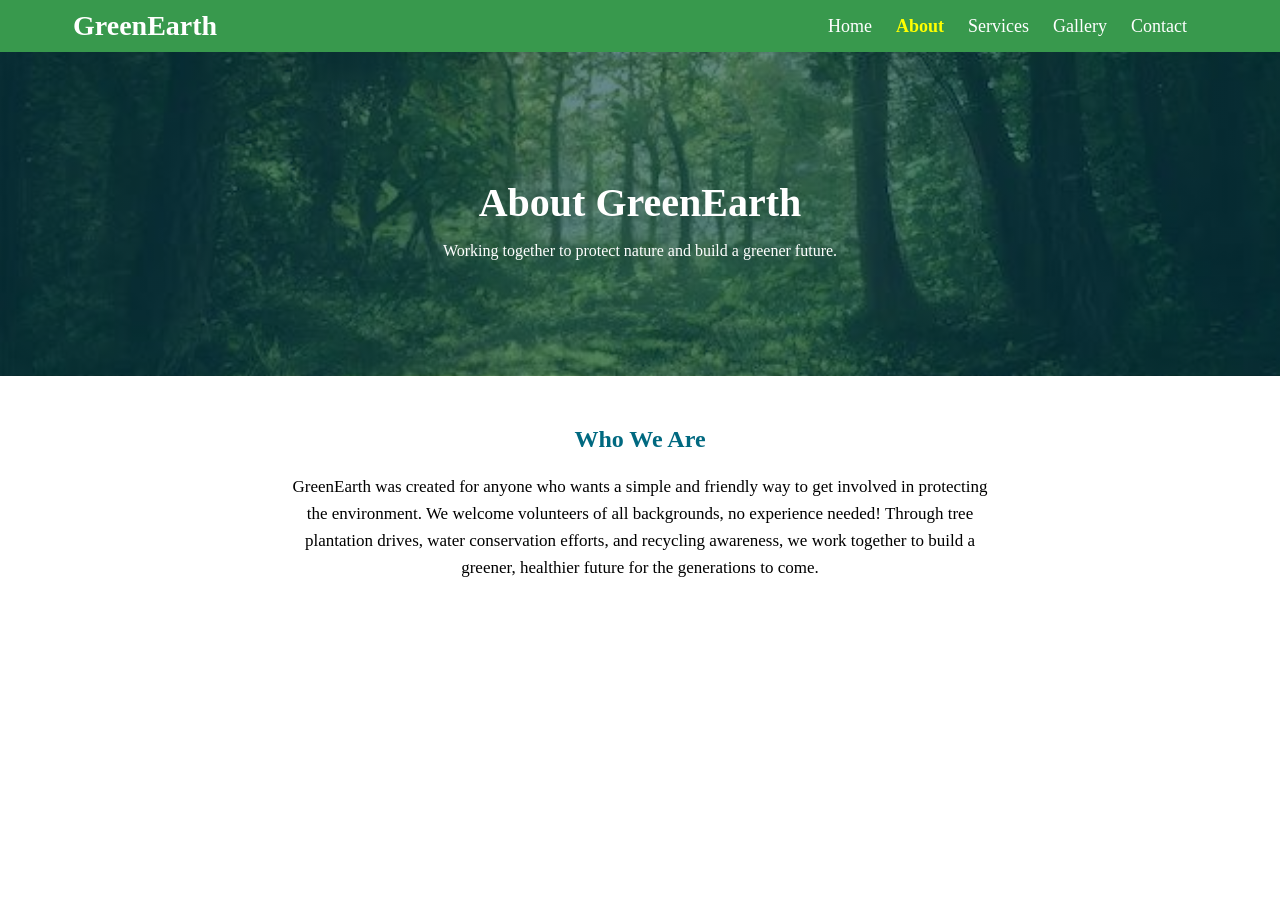
==== about.html @ 35a18a33 "First Commit" ====
<!DOCTYPE html>
<html lang="en">
<head>
    <meta charset="UTF-8">
    <meta name="viewport" content="width=device-width, initial-scale=1.0">
    <title>GreenEarth - About</title>
    <link rel="stylesheet" href="style.css">
</head>
<body>
<header>
    <div class="navbar">
        <div class="logo">
            GreenEarth
        </div>

        <div class="div-links">
            <a href="index.html">Home</a>
            <a href="about.html">About</a>
            <a href="services.html">Services</a>
            <a href="gallery.html">Gallery</a>
            <a href="contact.html">Contact</a>
        </div>

    </div>
   </header>

   <div class="about">
        <h1>About GreenEarth</h1>
        <p>Working together to protect nature and build a greener future.</p>
   </div>

    <div class="container">
        <h2 class="section-title">Who We Are</h2>
        <p class="section-subtitle">
            GreenEarth was created for anyone who wants a simple and friendly
            way to get involved in protecting the environment. We welcome
            volunteers of all backgrounds, no experience needed! Through tree
            plantation drives, water conservation efforts, and recycling
            awareness, we work together to build a greener, healthier future
            for the generations to come.
        </p>
    </div>

<script src="script.js"></script>
</body>
</html>
---- style.css ----
header{
    background-color: rgba(1, 125, 28, 0.78);
    padding: 10px ;
}

.navbar{
    width: 90%;
    margin: auto;
    display: flex;
    justify-content: space-between;
    align-items: center;
}

.div-links a{
    color: white;
    text-decoration: none;
    margin-right: 20px;
    font-size: 18px;
}

.div-links a:hover{
    color: yellow;
}

.logo{
    color: white;
    font-size: 28px;
    font-weight: bold;
}

body{
    font-family: serif, sans-serif;
    margin: 0;
}

h2{
    text-align: center;
    color: rgb(0, 105, 128);
}

.hero{
    background-image: linear-gradient(rgba(0,60,75,0.6), rgba(0,60,75,0.6)), url('images/images.jpeg');
    background-size: cover;
    background-position: center;
    color: white;
    text-align: center;
    padding: 100px 20px;
}

.hero h1{
    font-size: 40px;
    margin-bottom: 15px;
}

.hero p{
    font-size: 18px;
    margin-bottom: 25px;
}

.hero a{
    background-color: rgb(255, 0, 140);
    color: white;
    text-decoration: none;
    padding: 12px 28px;
    border-radius: 5px;
    font-size: 16px;
}

.hero a:hover{
    background-color: rgb(0, 105, 128);
}

/* Welcome section */
.welcome{
    width: 80%;
    margin: 50px auto;
    text-align: center;
}

.welcome h2{
    color: rgb(0, 105, 128);
}

.features{
    width: 90%;
    margin: 40px auto;
    display: flex;
    justify-content: space-between;
    flex-wrap: wrap;
    gap: 20px;
}

.feature-card{
    flex: 1;
    min-width: 250px;
    border: 1px solid black;
    padding: 20px;
    text-align: center;
    border-top: 5px solid rgb(255, 0, 140);
}

.feature-card h3{
    color: rgb(0, 105, 128);
}

.about{
    background-image: linear-gradient(rgba(0,60,75,0.6), rgba(0,60,75,0.6)), url('images/images.jpeg');
    background-size: cover;
    background-position: center;
    color: white;
    text-align: center;
    padding: 100px 20px;
}

.about h1{
    font-size: 40px;
    margin-bottom: 15px;
}

.container{
    width: 80%;
    max-width: 700px;
    margin: 50px auto;
    text-align: center;
}

.section-title{
    color: rgb(0, 105, 128);
    text-align: center;
}

.section-subtitle{
    font-size: 17px;
    line-height: 1.6;
}

.service-banner{
    background-image: linear-gradient(rgba(0,60,75,0.6), rgba(0,60,75,0.6)), url('images/images.jpeg');
    background-color: rgb(0, 105, 128);
    color: white;
    text-align: center;
    padding: 40px 20px;
}

.services-container{
    width: 85%;
    margin: 40px auto;
}

.service-cards{
    display: flex;
    flex-wrap: wrap;
    justify-content: space-between;
    gap: 20px;
    margin-top: 20px;
}

.service-card{
    flex: 1;
    min-width: 260px;
    border: 1px solid black;
    border-top: 5px solid rgb(255, 0, 140);
    text-align: center;
    padding-bottom: 20px;
}

.service-card img{
    width: 100%;
    height: 180px;
    object-fit: cover;
}

.service-card h3{
    color: rgb(0, 105, 128);
    margin: 15px 10px 5px 10px;
}

.service-card p{
    padding: 0 15px;
}

.page-banner{
    background-image: linear-gradient(rgba(0,60,75,0.6), rgba(0,60,75,0.6)), url('images/images.jpeg');
    background-size: cover;
    background-position: center;
    color: white;
    text-align: center;
    padding: 60px 20px;
}

.page-banner h1{
    font-size: 36px;
    margin-bottom: 10px;
}

.page-banner p{
    font-size: 18px;
}

.gallery-grid{
    width: 90%;
    margin: 40px auto;
    text-align: center;
}

.gallery-grid img{
    width: 250px;
    height: 180px;
    object-fit: cover;
    border-radius: 3px;
    margin: 10px;
}

.gallery-grid img:hover{
    opacity: 0.8;
    cursor: pointer;
}

.contact{
    width: 80%;
    max-width: 600px;
    margin: 50px auto;
    text-align: center;
}

.contact h2{
    color: rgb(0, 105, 128);
    margin-bottom: 30px;
}

.contact form{
    text-align: left;
    border: 1px solid black;
    border-top: 5px solid rgb(255, 0, 140);
    padding: 30px;
}

.contact label{
    font-weight: bold;
    color: rgb(0, 105, 128);
}

.contact input[type="text"],
.contact input[type="email"],
.contact input[type="tel"],
.contact textarea{
    width: 100%;
    padding: 10px;
    margin: 8px 0 18px 0;
    border: 1px solid #ccc;
    border-radius: 4px;
    font-family: inherit;
    font-size: 16px;
    box-sizing: border-box;
}

.contact input[type="submit"]{
    background-color: rgb(255, 0, 140);
    color: white;
    text-decoration: none;
    padding: 12px 28px;
    border: none;
    border-radius: 5px;
    font-size: 16px;
    cursor: pointer;
}

.contact input[type="submit"]:hover{
    background-color: rgb(0, 105, 128);
}

footer{
    background-color: rgb(1, 125, 28, 0.78);
    color: white;
    text-align: center;
    padding: 30px 20px;
}

footer p{
    margin: 6px 0;
    font-size: 15px;
}
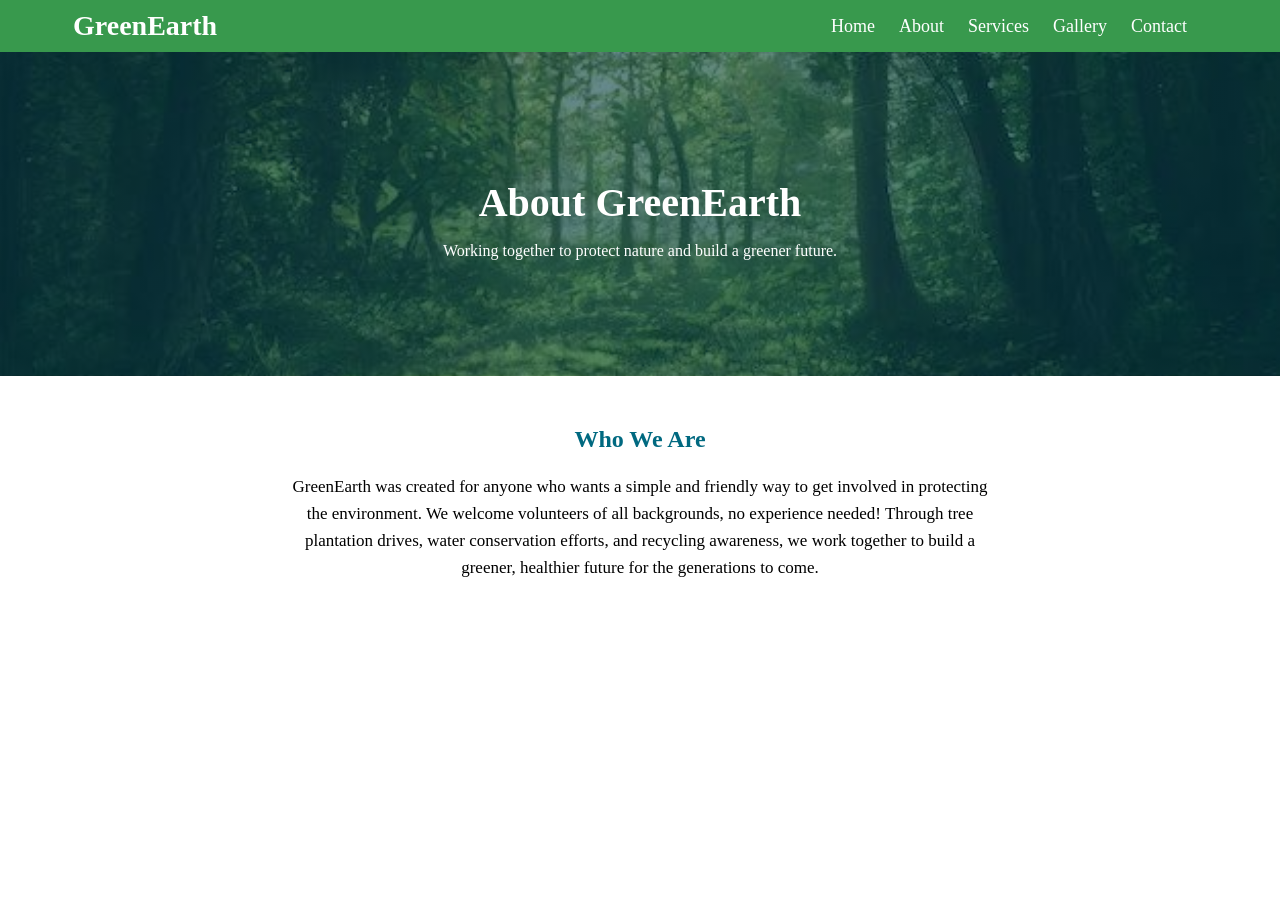
==== commit 081f0dec: "Final Done" ====
--- a/about.html
+++ b/about.html
@@ -3,14 +3,14 @@
 <head>
     <meta charset="UTF-8">
     <meta name="viewport" content="width=device-width, initial-scale=1.0">
-    <title>GreenEarth - About</title>
+    <title>About</title>
     <link rel="stylesheet" href="style.css">
 </head>
 <body>
 <header>
     <div class="navbar">
         <div class="logo">
-            GreenEarth
+            <a href="index.html">GreenEarth</a>
         </div>
 
         <div class="div-links">
--- a/style.css
+++ b/style.css
@@ -20,10 +20,11 @@
 }
 
 .div-links a:hover{
-    color: yellow;
-}
-
-.logo{
+    color: rgb(232, 232, 19);
+}
+.logo a {
+    display: block;
+    text-decoration: none;
     color: white;
     font-size: 28px;
     font-weight: bold;
@@ -71,7 +72,6 @@
     background-color: rgb(0, 105, 128);
 }
 
-/* Welcome section */
 .welcome{
     width: 80%;
     margin: 50px auto;
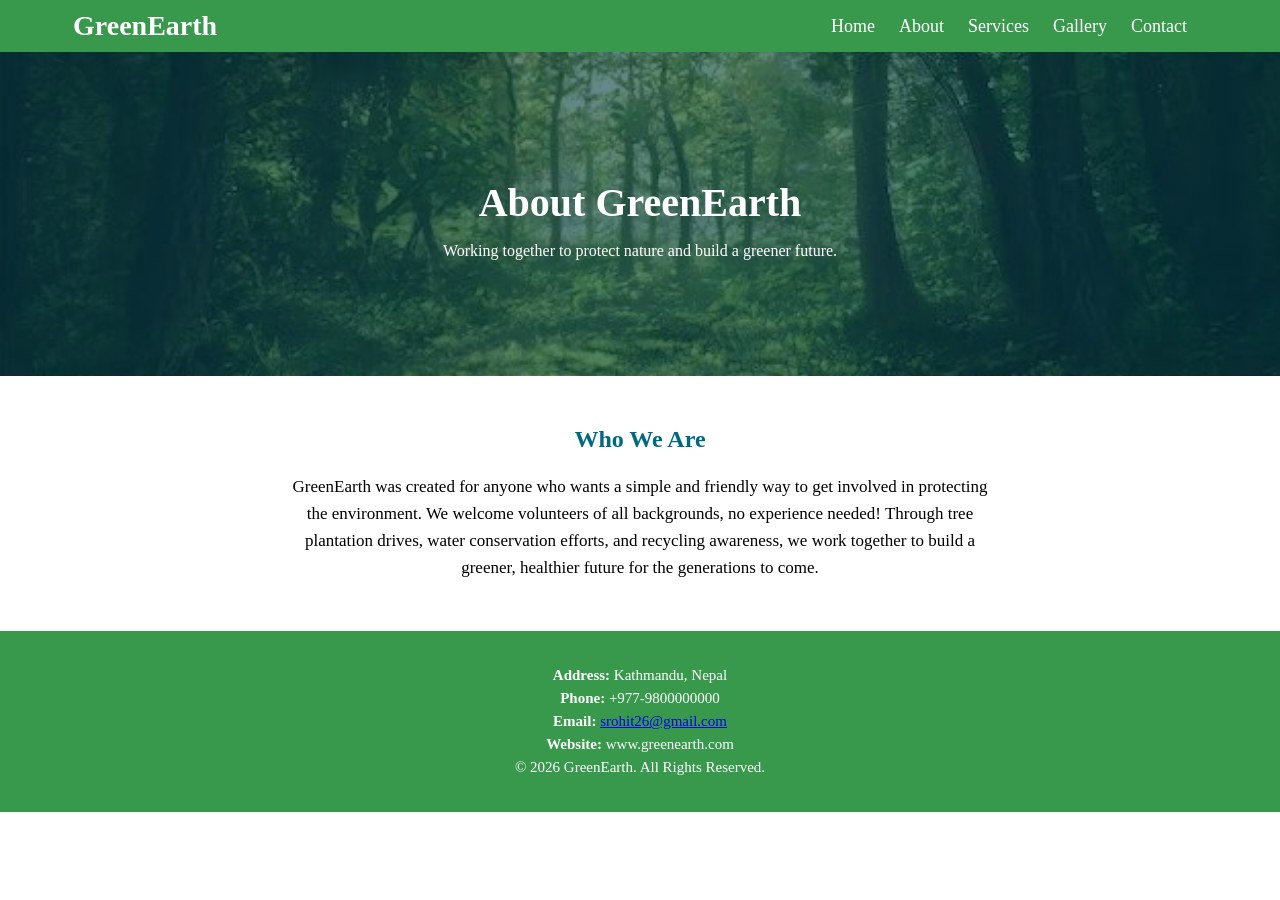
==== commit 33d364f3: "Added Necessary File" ====
--- a/about.html
+++ b/about.html
@@ -40,7 +40,20 @@
             for the generations to come.
         </p>
     </div>
+<footer>
 
+    <p><strong>Address:</strong> Kathmandu, Nepal</p>
+
+    <p><strong>Phone:</strong> +977-9800000000</p>
+
+    <p><strong>Email:</strong>
+    <a href="mailto:srohit26@gmail.com">srohit26@gmail.com</a></p>
+
+    <p><strong>Website:</strong> www.greenearth.com</p>
+
+    <p>&copy; 2026 GreenEarth. All Rights Reserved.</p>
+
+</footer>
 <script src="script.js"></script>
 </body>
 </html>
